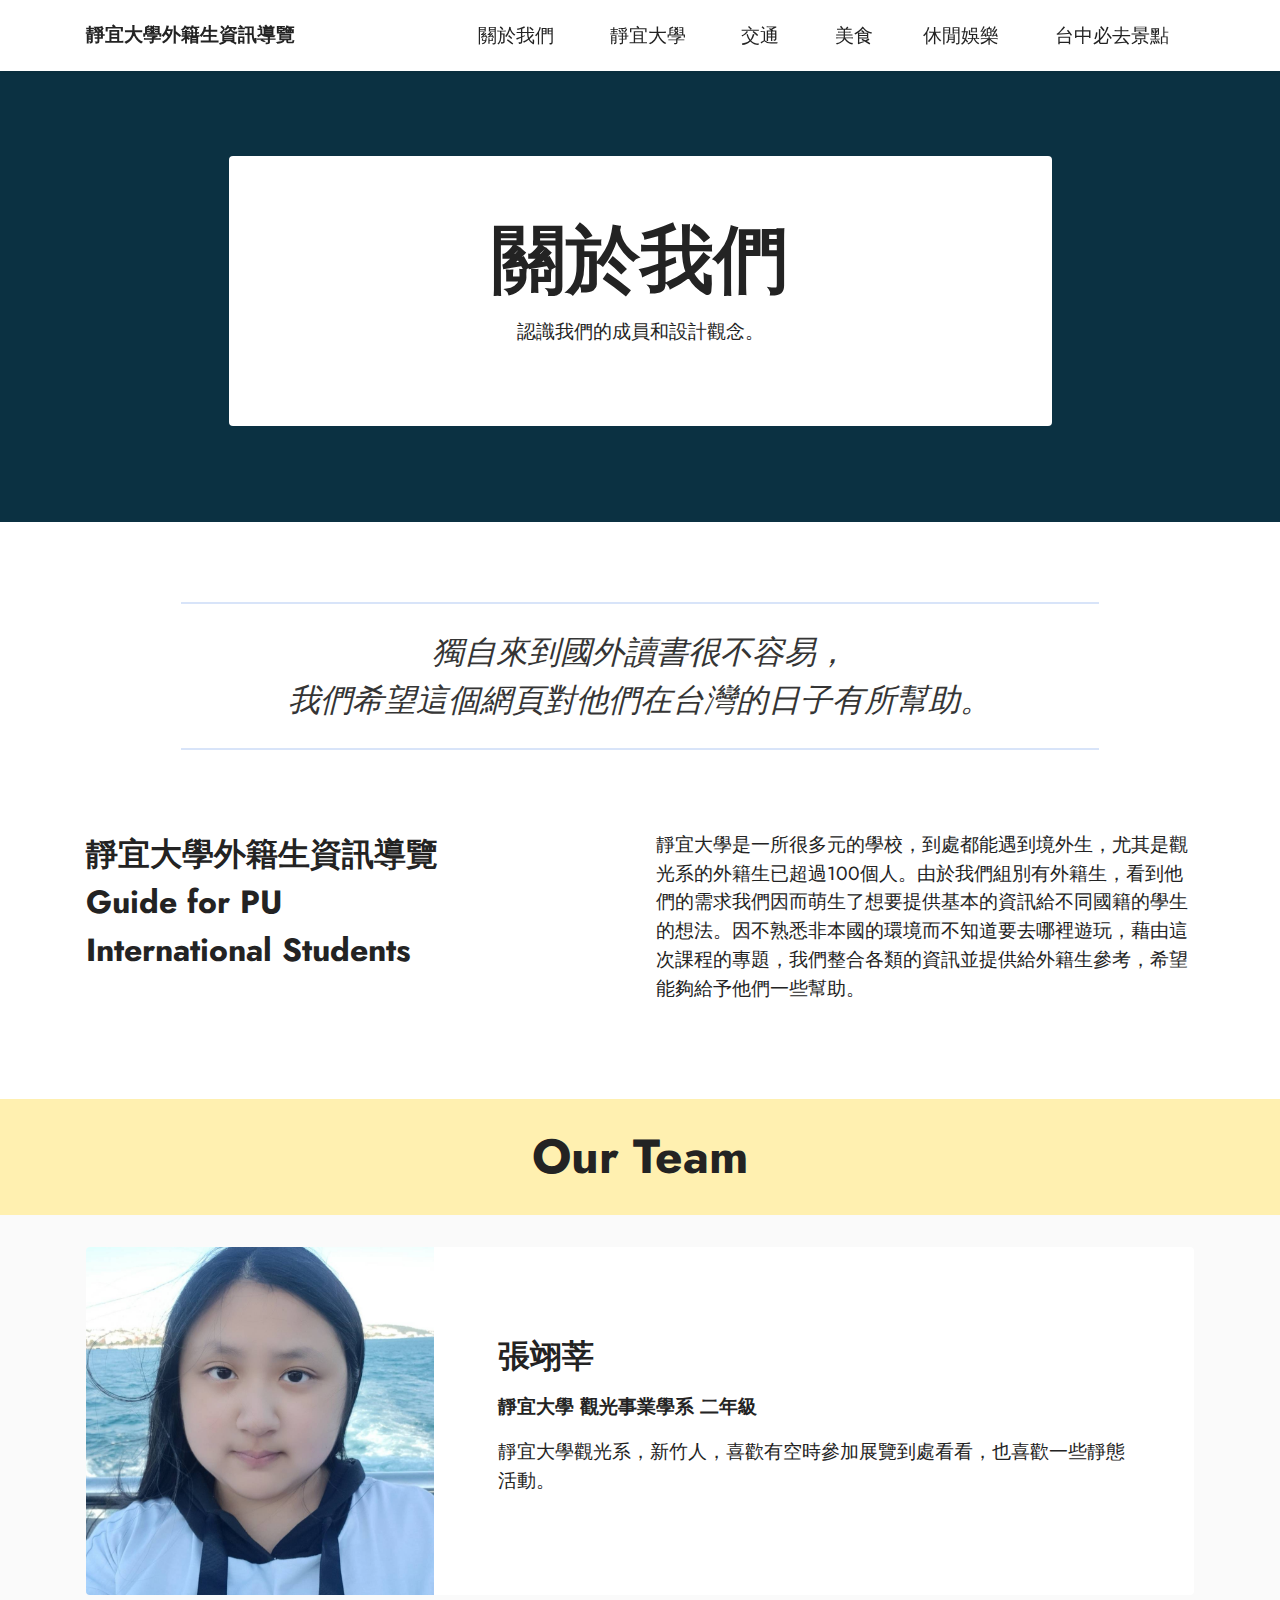
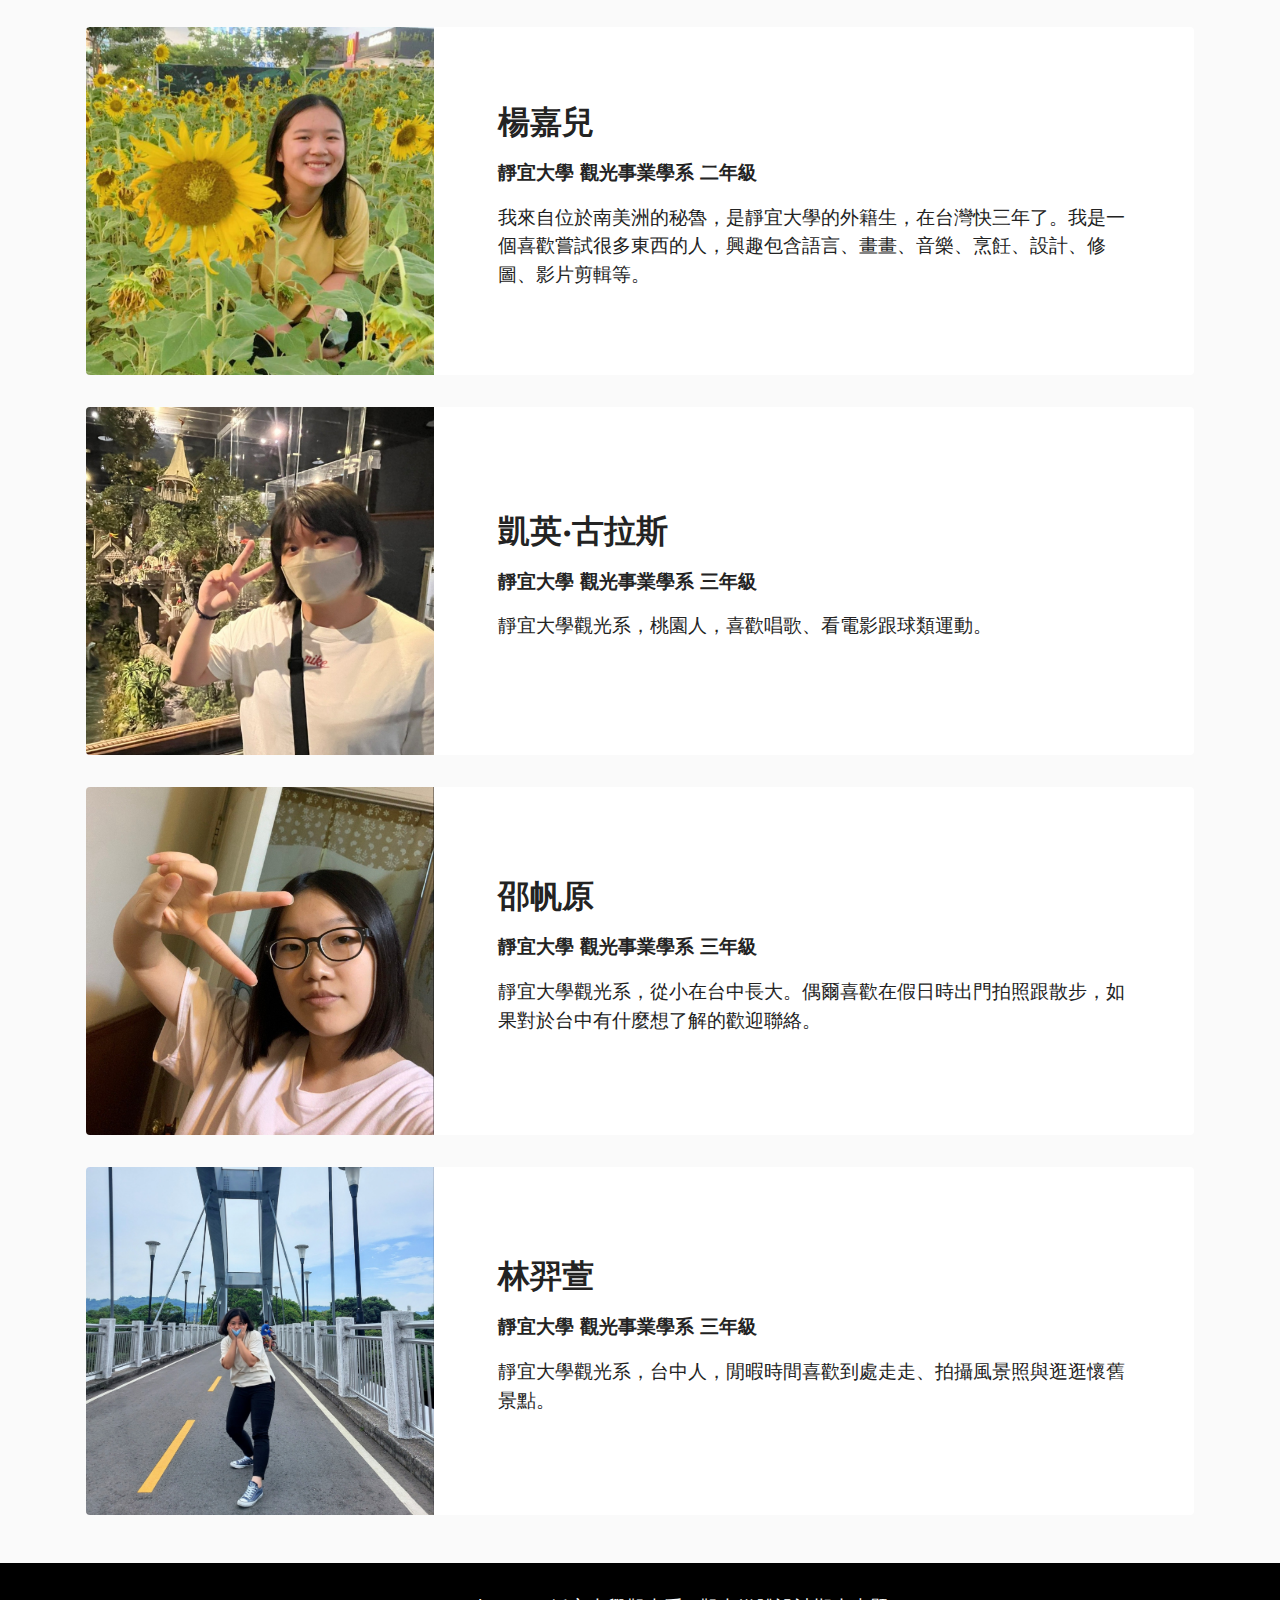
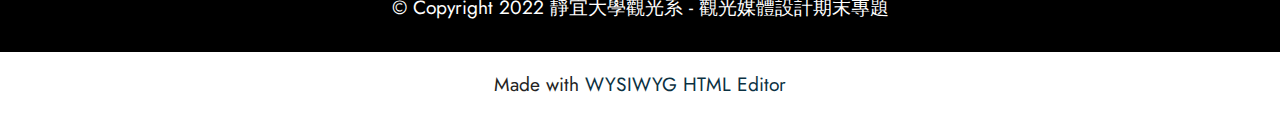
==== page1.html @ b7237766 "Initial commit" ====
<!DOCTYPE html>
<html  >
<head>
  <!-- Site made with Mobirise Website Builder v5.6.13, https://mobirise.com -->
  <meta charset="UTF-8">
  <meta http-equiv="X-UA-Compatible" content="IE=edge">
  <meta name="generator" content="Mobirise v5.6.13, mobirise.com">
  <meta name="twitter:card" content="summary_large_image"/>
  <meta name="twitter:image:src" content="">
  <meta property="og:image" content="">
  <meta name="twitter:title" content="about us">
  <meta name="viewport" content="width=device-width, initial-scale=1, minimum-scale=1">
  <link rel="shortcut icon" href="assets/images/logo.png" type="image/x-icon">
  <meta name="description" content="">
  
  
  <title>about us</title>
  <link rel="stylesheet" href="assets/bootstrap/css/bootstrap.min.css">
  <link rel="stylesheet" href="assets/bootstrap/css/bootstrap-grid.min.css">
  <link rel="stylesheet" href="assets/bootstrap/css/bootstrap-reboot.min.css">
  <link rel="stylesheet" href="assets/dropdown/css/style.css">
  <link rel="stylesheet" href="assets/socicon/css/styles.css">
  <link rel="stylesheet" href="assets/theme/css/style.css">
  <link rel="preload" href="https://fonts.googleapis.com/css?family=Jost:100,200,300,400,500,600,700,800,900,100i,200i,300i,400i,500i,600i,700i,800i,900i&display=swap" as="style" onload="this.onload=null;this.rel='stylesheet'">
  <noscript><link rel="stylesheet" href="https://fonts.googleapis.com/css?family=Jost:100,200,300,400,500,600,700,800,900,100i,200i,300i,400i,500i,600i,700i,800i,900i&display=swap"></noscript>
  <link rel="preload" as="style" href="assets/mobirise/css/mbr-additional.css"><link rel="stylesheet" href="assets/mobirise/css/mbr-additional.css" type="text/css">
  
  
  
  
</head>
<body>
  
  <section data-bs-version="5.1" class="menu menu2 cid-tlzXeqkfRV" once="menu" id="menu2-y">
    
    <nav class="navbar navbar-dropdown navbar-fixed-top navbar-expand-lg">
        <div class="container">
            <div class="navbar-brand">
                
                <span class="navbar-caption-wrap"><a class="navbar-caption text-black text-primary display-7" href="index.html">靜宜大學外籍生資訊導覽&nbsp;<br></a></span>
            </div>
            <button class="navbar-toggler" type="button" data-toggle="collapse" data-bs-toggle="collapse" data-target="#navbarSupportedContent" data-bs-target="#navbarSupportedContent" aria-controls="navbarNavAltMarkup" aria-expanded="false" aria-label="Toggle navigation">
                <div class="hamburger">
                    <span></span>
                    <span></span>
                    <span></span>
                    <span></span>
                </div>
            </button>
            <div class="collapse navbar-collapse" id="navbarSupportedContent">
                <ul class="navbar-nav nav-dropdown nav-right" data-app-modern-menu="true"><li class="nav-item"><a class="nav-link link text-black text-primary display-4" href="page1.html">關於我們&nbsp;<br></a></li>
                    <li class="nav-item"><a class="nav-link link text-black text-primary display-4" href="page3.html">靜宜大學&nbsp;<br></a></li>
                    <li class="nav-item"><a class="nav-link link text-black text-primary display-4" href="page2.html">交通&nbsp;<br></a></li><li class="nav-item"><a class="nav-link link text-black text-primary display-4" href="page4.html">美食</a>
                    </li><li class="nav-item"><a class="nav-link link text-black text-primary display-4" href="page5.html#header12-2c">休閒娛樂&nbsp;<br></a></li><li class="nav-item"><a class="nav-link link text-black text-primary display-4" href="page6.html#header12-2t">台中必去景點<br></a></li></ul>
                
                
            </div>
        </div>
    </nav>
</section>

<section data-bs-version="5.1" class="header12 cid-tpcBs3dOTl" id="header12-16">

    

    
    
    <div class="container">
        <div class="row justify-content-center">
            <div class="card col-12 col-md-12 col-lg-9">
                <div class="card-wrapper">
                    <div class="card-box align-center">
                        <h1 class="card-title mbr-fonts-style mb-3 display-1">
                            <strong>關於我們</strong></h1>
                        <p class="mbr-text mbr-fonts-style display-7">認識我們的成員和設計觀念。</p>
                        
                    </div>
                </div>
            </div>
        </div>
    </div>
</section>

<section data-bs-version="5.1" class="content6 cid-tpcBBbRoXy" id="content6-17">
    
    <div class="container">
        <div class="row justify-content-center">
            <div class="col-md-12 col-lg-10">
                <hr class="line">
                <p class="mbr-text align-center mbr-fonts-style my-4 display-5"><em>獨自來到國外讀書很不容易，<br>我們希望這個網頁對他們在台灣的日子有所幫助。</em></p>
                <hr class="line">
            </div>
        </div>
    </div>
</section>

<section data-bs-version="5.1" class="content10 cid-tpcBOvyaMB" id="content10-18">
    
    <div class="container">
        <div class="row justify-content-center">
            <div class="col-12 col-md">
                
                <h6 class="mbr-section-subtitle mbr-fonts-style mb-4 display-5"><strong>
                    靜宜大學外籍生資訊導覽
                </strong><div><strong>Guide for PU<br></strong><strong>International Students</strong></div></h6>
            </div>
            <div class="col-md-12 col-lg-6">
                <p class="mbr-text mbr-fonts-style display-7">靜宜大學是一所很多元的學校，到處都能遇到境外生，尤其是觀光系的外籍生已超過100個人。由於我們組別有外籍生，看到他們的需求我們因而萌生了想要提供基本的資訊給不同國籍的學生的想法。因不熟悉非本國的環境而不知道要去哪裡遊玩，藉由這次課程的專題，我們整合各類的資訊並提供給外籍生參考，希望能夠給予他們一些幫助。<br></p>
            </div>
        </div>
    </div>
</section>

<section data-bs-version="5.1" class="content4 cid-tpcCrZxWCl" id="content4-1c">
    

    
    
    <div class="container">
        <div class="row justify-content-center">
            <div class="title col-md-12 col-lg-10">
                <h3 class="mbr-section-title mbr-fonts-style align-center mb-4 display-2">
                    <strong>Our Team</strong></h3>
                
                
            </div>
        </div>
    </div>
</section>

<section data-bs-version="5.1" class="team2 cid-tpcBTcA2GU" xmlns="http://www.w3.org/1999/html" id="team2-19">
    

    
    
    <div class="container">
        <div class="card">
            <div class="card-wrapper">
                <div class="row align-items-center">
                    <div class="col-12 col-md-4">
                        <div class="image-wrapper">
                            <img src="assets/images/1-4.jpeg" alt="Mobirise Website Builder">
                        </div>
                    </div>
                    <div class="col-12 col-md">
                        <div class="card-box">
                            <h5 class="card-title mbr-fonts-style m-0 mb-3 display-5">
                                <strong>張翊莘</strong>
                            </h5>
                            <h6 class="card-subtitle mbr-fonts-style mb-3 display-4"><strong>靜宜大學 觀光事業學系 二年級</strong></h6>
                            <p class="mbr-text mbr-fonts-style display-7">
                                靜宜大學觀光系，新竹人，喜歡有空時參加展覽到處看看，也喜歡一些靜態活動。
                            </p>
                            
                        </div>
                    </div>
                </div>
            </div>
        </div>
        <div class="card">
            <div class="card-wrapper">
                <div class="row align-items-center">
                    <div class="col-12 col-md-4">
                        <div class="image-wrapper">
                            <img src="assets/images/225371.jpeg" alt="Mobirise Website Builder">
                        </div>
                    </div>
                    <div class="col-12 col-md">
                        <div class="card-box">
                            <h5 class="card-title mbr-fonts-style m-0 mb-3 display-5">
                                <strong>楊嘉兒</strong>
                            </h5>
                            <h6 class="card-subtitle mbr-fonts-style mb-3 display-4">
                                <strong>靜宜大學 觀光事業學系 二年級</strong>
                            </h6>
                            <p class="mbr-text mbr-fonts-style display-7">
                                我來自位於南美洲的秘魯，是靜宜大學的外籍生，在台灣快三年了。我是一個喜歡嘗試很多東西的人，興趣包含語言、畫畫、音樂、烹飪、設計、修圖、影片剪輯等。</p>
                            
                        </div>
                    </div>
                </div>
            </div>
        </div>
        <div class="card">
            <div class="card-wrapper">
                <div class="row align-items-center">
                    <div class="col-12 col-md-4">
                        <div class="image-wrapper">
                            <img src="assets/images/kain.jpeg" alt="Mobirise Website Builder">
                        </div>
                    </div>
                    <div class="col-12 col-md">
                        <div class="card-box">
                            <h5 class="card-title mbr-fonts-style m-0 mb-3 display-5"><strong>凱英·古拉斯</strong></h5>
                            <h6 class="card-subtitle mbr-fonts-style mb-3 display-4">
                                <strong>靜宜大學 觀光事業學系 三年級</strong>
                            </h6>
                            <p class="mbr-text mbr-fonts-style display-7">
                                靜宜大學觀光系，桃園人，喜歡唱歌、看電影跟球類運動。</p>
                            
                        </div>
                    </div>
                </div>
            </div>
        </div>
    </div>
</section>

<section data-bs-version="5.1" class="team2 cid-tpcCbbwyXg" xmlns="http://www.w3.org/1999/html" id="team2-1a">
    

    
    
    <div class="container">
        <div class="card">
            <div class="card-wrapper">
                <div class="row align-items-center">
                    <div class="col-12 col-md-4">
                        <div class="image-wrapper">
                            <img src="assets/images/4-3.jpeg" alt="Mobirise Website Builder">
                        </div>
                    </div>
                    <div class="col-12 col-md">
                        <div class="card-box">
                            <h5 class="card-title mbr-fonts-style m-0 mb-3 display-5">
                                <strong>邵帆原</strong>
                            </h5>
                            <h6 class="card-subtitle mbr-fonts-style mb-3 display-4">
                                <strong>靜宜大學 觀光事業學系 三年級</strong>
                            </h6>
                            <p class="mbr-text mbr-fonts-style display-7">
                                靜宜大學觀光系，從小在台中長大。偶爾喜歡在假日時出門拍照跟散步，如果對於台中有什麼想了解的歡迎聯絡。
                            </p>
                            
                        </div>
                    </div>
                </div>
            </div>
        </div>
        <div class="card">
            <div class="card-wrapper">
                <div class="row align-items-center">
                    <div class="col-12 col-md-4">
                        <div class="image-wrapper">
                            <img src="assets/images/5-1.jpeg" alt="Mobirise Website Builder">
                        </div>
                    </div>
                    <div class="col-12 col-md">
                        <div class="card-box">
                            <h5 class="card-title mbr-fonts-style m-0 mb-3 display-5">
                                <strong>林羿萱</strong>
                            </h5>
                            <h6 class="card-subtitle mbr-fonts-style mb-3 display-4">
                                <strong>靜宜大學 觀光事業學系 三年級</strong>
                            </h6>
                            <p class="mbr-text mbr-fonts-style display-7">
                                靜宜大學觀光系，台中人，閒暇時間喜歡到處走走、拍攝風景照與逛逛懷舊景點。
                            </p>
                            
                        </div>
                    </div>
                </div>
            </div>
        </div>
        
    </div>
</section>

<section data-bs-version="5.1" class="footer7 cid-tlzXSzBIdj" once="footers" id="footer7-z">

    

    

    <div class="container">
        <div class="media-container-row align-center mbr-white">
            <div class="col-12">
                <p class="mbr-text mb-0 mbr-fonts-style display-7">
                    © Copyright 2022 靜宜大學觀光系 - 觀光媒體設計期末專題</p>
            </div>
        </div>
    </div>
</section><section class="display-7" style="padding: 0;align-items: center;justify-content: center;flex-wrap: wrap;    align-content: center;display: flex;position: relative;height: 4rem;"><a href="https://mobiri.se/2889166" style="flex: 1 1;height: 4rem;position: absolute;width: 100%;z-index: 1;"><img alt="" style="height: 4rem;" src="[data-uri]"></a><p style="margin: 0;text-align: center;" class="display-7">Made with &#8204;</p><a style="z-index:1" href="https://mobirise.com/html-editor.html">WYSIWYG HTML Editor</a></section><script src="assets/bootstrap/js/bootstrap.bundle.min.js"></script>  <script src="assets/smoothscroll/smooth-scroll.js"></script>  <script src="assets/ytplayer/index.js"></script>  <script src="assets/dropdown/js/navbar-dropdown.js"></script>  <script src="assets/theme/js/script.js"></script>  
  
  
</body>
</html>
---- assets/dropdown/css/style.css ----
.navbar-dropdown {
  left: 0;
  padding: 0;
  position: absolute;
  right: 0;
  top: 0;
  transition: all 0.45s ease;
  z-index: 1030;
  background: #282828; }
  .navbar-dropdown .navbar-logo {
    margin-right: 0.8rem;
    transition: margin 0.3s ease-in-out;
    vertical-align: middle; }
    .navbar-dropdown .navbar-logo img {
      height: 3.125rem;
      transition: all 0.3s ease-in-out; }
    .navbar-dropdown .navbar-logo.mbr-iconfont {
      font-size: 3.125rem;
      line-height: 3.125rem; }
  .navbar-dropdown .navbar-caption {
    font-weight: 700;
    white-space: normal;
    vertical-align: -4px;
    line-height: 3.125rem !important; }
    .navbar-dropdown .navbar-caption, .navbar-dropdown .navbar-caption:hover {
      color: inherit;
      text-decoration: none; }
  .navbar-dropdown .mbr-iconfont + .navbar-caption {
    vertical-align: -1px; }
  .navbar-dropdown.navbar-fixed-top {
    position: fixed; }
  .navbar-dropdown .navbar-brand span {
    vertical-align: -4px; }
  .navbar-dropdown.bg-color.transparent {
    background: none; }
  .navbar-dropdown.navbar-short .navbar-brand {
    padding: 0.625rem 0; }
    .navbar-dropdown.navbar-short .navbar-brand span {
      vertical-align: -1px; }
  .navbar-dropdown.navbar-short .navbar-caption {
    line-height: 2.375rem !important;
    vertical-align: -2px; }
  .navbar-dropdown.navbar-short .navbar-logo {
    margin-right: 0.5rem; }
    .navbar-dropdown.navbar-short .navbar-logo img {
      height: 2.375rem; }
    .navbar-dropdown.navbar-short .navbar-logo.mbr-iconfont {
      font-size: 2.375rem;
      line-height: 2.375rem; }
  .navbar-dropdown.navbar-short .mbr-table-cell {
    height: 3.625rem; }
  .navbar-dropdown .navbar-close {
    left: 0.6875rem;
    position: fixed;
    top: 0.75rem;
    z-index: 1000; }
  .navbar-dropdown .hamburger-icon {
    content: "";
    display: inline-block;
    vertical-align: middle;
    width: 16px;
    -webkit-box-shadow: 0 -6px 0 1px #282828,0 0 0 1px #282828,0 6px 0 1px #282828;
    -moz-box-shadow: 0 -6px 0 1px #282828,0 0 0 1px #282828,0 6px 0 1px #282828;
    box-shadow: 0 -6px 0 1px #282828,0 0 0 1px #282828,0 6px 0 1px #282828; }

.dropdown-menu .dropdown-toggle[data-toggle="dropdown-submenu"]::after {
  border-bottom: 0.35em solid transparent;
  border-left: 0.35em solid;
  border-right: 0;
  border-top: 0.35em solid transparent;
  margin-left: 0.3rem; }

.dropdown-menu .dropdown-item:focus {
  outline: 0; }

.nav-dropdown {
  font-size: 0.75rem;
  font-weight: 500;
  height: auto !important; }
  .nav-dropdown .nav-btn {
    padding-left: 1rem; }
  .nav-dropdown .link {
    margin: .667em 1.667em;
    font-weight: 500;
    padding: 0;
    transition: color .2s ease-in-out; }
    .nav-dropdown .link.dropdown-toggle {
      margin-right: 2.583em; }
      .nav-dropdown .link.dropdown-toggle::after {
        margin-left: .25rem;
        border-top: 0.35em solid;
        border-right: 0.35em solid transparent;
        border-left: 0.35em solid transparent;
        border-bottom: 0; }
      .nav-dropdown .link.dropdown-toggle[aria-expanded="true"] {
        margin: 0;
        padding: 0.667em 3.263em  0.667em 1.667em; }
  .nav-dropdown .link::after,
  .nav-dropdown .dropdown-item::after {
    color: inherit; }
  .nav-dropdown .btn {
    font-size: 0.75rem;
    font-weight: 700;
    letter-spacing: 0;
    margin-bottom: 0;
    padding-left: 1.25rem;
    padding-right: 1.25rem; }
  .nav-dropdown .dropdown-menu {
    border-radius: 0;
    border: 0;
    left: 0;
    margin: 0;
    padding-bottom: 1.25rem;
    padding-top: 1.25rem;
    position: relative; }
  .nav-dropdown .dropdown-submenu {
    margin-left: 0.125rem;
    top: 0; }
  .nav-dropdown .dropdown-item {
    font-weight: 500;
    line-height: 2;
    padding: 0.3846em 4.615em 0.3846em 1.5385em;
    position: relative;
    transition: color .2s ease-in-out, background-color .2s ease-in-out; }
    .nav-dropdown .dropdown-item::after {
      margin-top: -0.3077em;
      position: absolute;
      right: 1.1538em;
      top: 50%; }
    .nav-dropdown .dropdown-item:focus, .nav-dropdown .dropdown-item:hover {
      background: none; }

@media (max-width: 767px) {
  .nav-dropdown.navbar-toggleable-sm {
    bottom: 0;
    display: none;
    left: 0;
    overflow-x: hidden;
    position: fixed;
    top: 0;
    transform: translateX(-100%);
    -ms-transform: translateX(-100%);
    -webkit-transform: translateX(-100%);
    width: 18.75rem;
    z-index: 999; } }
.nav-dropdown.navbar-toggleable-xl {
  bottom: 0;
  display: none;
  left: 0;
  overflow-x: hidden;
  position: fixed;
  top: 0;
  transform: translateX(-100%);
  -ms-transform: translateX(-100%);
  -webkit-transform: translateX(-100%);
  width: 18.75rem;
  z-index: 999; }

.nav-dropdown-sm {
  display: block !important;
  overflow-x: hidden;
  overflow: auto;
  padding-top: 3.875rem; }
  .nav-dropdown-sm::after {
    content: "";
    display: block;
    height: 3rem;
    width: 100%; }
  .nav-dropdown-sm.collapse.in ~ .navbar-close {
    display: block !important; }
  .nav-dropdown-sm.collapsing, .nav-dropdown-sm.collapse.in {
    transform: translateX(0);
    -ms-transform: translateX(0);
    -webkit-transform: translateX(0);
    transition: all 0.25s ease-out;
    -webkit-transition: all 0.25s ease-out;
    background: #282828; }
  .nav-dropdown-sm.collapsing[aria-expanded="false"] {
    transform: translateX(-100%);
    -ms-transform: translateX(-100%);
    -webkit-transform: translateX(-100%); }
  .nav-dropdown-sm .nav-item {
    display: block;
    margin-left: 0 !important;
    padding-left: 0; }
  .nav-dropdown-sm .link,
  .nav-dropdown-sm .dropdown-item {
    border-top: 1px dotted rgba(255, 255, 255, 0.1);
    font-size: 0.8125rem;
    line-height: 1.6;
    margin: 0 !important;
    padding: 0.875rem 2.4rem 0.875rem 1.5625rem !important;
    position: relative;
    white-space: normal; }
    .nav-dropdown-sm .link:focus, .nav-dropdown-sm .link:hover,
    .nav-dropdown-sm .dropdown-item:focus,
    .nav-dropdown-sm .dropdown-item:hover {
      background: rgba(0, 0, 0, 0.2) !important;
      color: #c0a375; }
  .nav-dropdown-sm .nav-btn {
    position: relative;
    padding: 1.5625rem 1.5625rem 0 1.5625rem; }
    .nav-dropdown-sm .nav-btn::before {
      border-top: 1px dotted rgba(255, 255, 255, 0.1);
      content: "";
      left: 0;
      position: absolute;
      top: 0;
      width: 100%; }
    .nav-dropdown-sm .nav-btn + .nav-btn {
      padding-top: 0.625rem; }
      .nav-dropdown-sm .nav-btn + .nav-btn::before {
        display: none; }
  .nav-dropdown-sm .btn {
    padding: 0.625rem 0; }
  .nav-dropdown-sm .dropdown-toggle[data-toggle="dropdown-submenu"]::after {
    margin-left: .25rem;
    border-top: 0.35em solid;
    border-right: 0.35em solid transparent;
    border-left: 0.35em solid transparent;
    border-bottom: 0; }
  .nav-dropdown-sm .dropdown-toggle[data-toggle="dropdown-submenu"][aria-expanded="true"]::after {
    border-top: 0;
    border-right: 0.35em solid transparent;
    border-left: 0.35em solid transparent;
    border-bottom: 0.35em solid; }
  .nav-dropdown-sm .dropdown-menu {
    margin: 0;
    padding: 0;
    position: relative;
    top: 0;
    left: 0;
    width: 100%;
    border: 0;
    float: none;
    border-radius: 0;
    background: none; }
  .nav-dropdown-sm .dropdown-submenu {
    left: 100%;
    margin-left: 0.125rem;
    margin-top: -1.25rem;
    top: 0; }

.navbar-toggleable-sm .nav-dropdown .dropdown-menu {
  position: absolute; }

.navbar-toggleable-sm .nav-dropdown .dropdown-submenu {
  left: 100%;
  margin-left: 0.125rem;
  margin-top: -1.25rem;
  top: 0; }

.navbar-toggleable-sm.opened .nav-dropdown .dropdown-menu {
  position: relative; }

.navbar-toggleable-sm.opened .nav-dropdown .dropdown-submenu {
  left: 0;
  margin-left: 00rem;
  margin-top: 0rem;
  top: 0; }

.is-builder .nav-dropdown.collapsing {
  transition: none !important; }
---- assets/socicon/css/styles.css ----
@charset "UTF-8";

@font-face {
  font-family: 'Socicon';
  src:  url('../fonts/socicon.eot');
  src:  url('../fonts/socicon.eot?#iefix') format('embedded-opentype'),
    url('../fonts/socicon.woff2') format('woff2'),
    url('../fonts/socicon.ttf') format('truetype'),
    url('../fonts/socicon.woff') format('woff'),
    url('../fonts/socicon.svg#socicon') format('svg');
  font-weight: normal;
  font-style: normal;
  font-display: swap;
}

[data-icon]:before {
  font-family: "socicon" !important;
  content: attr(data-icon);
  font-style: normal !important;
  font-weight: normal !important;
  font-variant: normal !important;
  text-transform: none !important;
  speak: none;
  line-height: 1;
  -webkit-font-smoothing: antialiased;
  -moz-osx-font-smoothing: grayscale;
}

[class^="socicon-"], [class*=" socicon-"] {
  /* use !important to prevent issues with browser extensions that change fonts */
  font-family: 'Socicon' !important;
  speak: none;
  font-style: normal;
  font-weight: normal;
  font-variant: normal;
  text-transform: none;
  line-height: 1;

  /* Better Font Rendering =========== */
  -webkit-font-smoothing: antialiased;
  -moz-osx-font-smoothing: grayscale;
}

.socicon-eitaa:before {
  content: "\e97c";
}
.socicon-soroush:before {
  content: "\e97d";
}
.socicon-bale:before {
  content: "\e97e";
}
.socicon-zazzle:before {
  content: "\e97b";
}
.socicon-society6:before {
  content: "\e97a";
}
.socicon-redbubble:before {
  content: "\e979";
}
.socicon-avvo:before {
  content: "\e978";
}
.socicon-stitcher:before {
  content: "\e977";
}
.socicon-googlehangouts:before {
  content: "\e974";
}
.socicon-dlive:before {
  content: "\e975";
}
.socicon-vsco:before {
  content: "\e976";
}
.socicon-flipboard:before {
  content: "\e973";
}
.socicon-ubuntu:before {
  content: "\e958";
}
.socicon-artstation:before {
  content: "\e959";
}
.socicon-invision:before {
  content: "\e95a";
}
.socicon-torial:before {
  content: "\e95b";
}
.socicon-collectorz:before {
  content: "\e95c";
}
.socicon-seenthis:before {
  content: "\e95d";
}
.socicon-googleplaymusic:before {
  content: "\e95e";
}
.socicon-debian:before {
  content: "\e95f";
}
.socicon-filmfreeway:before {
  content: "\e960";
}
.socicon-gnome:before {
  content: "\e961";
}
.socicon-itchio:before {
  content: "\e962";
}
.socicon-jamendo:before {
  content: "\e963";
}
.socicon-mix:before {
  content: "\e964";
}
.socicon-sharepoint:before {
  content: "\e965";
}
.socicon-tinder:before {
  content: "\e966";
}
.socicon-windguru:before {
  content: "\e967";
}
.socicon-cdbaby:before {
  content: "\e968";
}
.socicon-elementaryos:before {
  content: "\e969";
}
.socicon-stage32:before {
  content: "\e96a";
}
.socicon-tiktok:before {
  content: "\e96b";
}
.socicon-gitter:before {
  content: "\e96c";
}
.socicon-letterboxd:before {
  content: "\e96d";
}
.socicon-threema:before {
  content: "\e96e";
}
.socicon-splice:before {
  content: "\e96f";
}
.socicon-metapop:before {
  content: "\e970";
}
.socicon-naver:before {
  content: "\e971";
}
.socicon-remote:before {
  content: "\e972";
}
.socicon-internet:before {
  content: "\e957";
}
.socicon-moddb:before {
  content: "\e94b";
}
.socicon-indiedb:before {
  content: "\e94c";
}
.socicon-traxsource:before {
  content: "\e94d";
}
.socicon-gamefor:before {
  content: "\e94e";
}
.socicon-pixiv:before {
  content: "\e94f";
}
.socicon-myanimelist:before {
  content: "\e950";
}
.socicon-blackberry:before {
  content: "\e951";
}
.socicon-wickr:before {
  content: "\e952";
}
.socicon-spip:before {
  content: "\e953";
}
.socicon-napster:before {
  content: "\e954";
}
.socicon-beatport:before {
  content: "\e955";
}
.socicon-hackerone:before {
  content: "\e956";
}
.socicon-hackernews:before {
  content: "\e946";
}
.socicon-smashwords:before {
  content: "\e947";
}
.socicon-kobo:before {
  content: "\e948";
}
.socicon-bookbub:before {
  content: "\e949";
}
.socicon-mailru:before {
  content: "\e94a";
}
.socicon-gitlab:before {
  content: "\e945";
}
.socicon-instructables:before {
  content: "\e944";
}
.socicon-portfolio:before {
  content: "\e943";
}
.socicon-codered:before {
  content: "\e940";
}
.socicon-origin:before {
  content: "\e941";
}
.socicon-nextdoor:before {
  content: "\e942";
}
.socicon-udemy:before {
  content: "\e93f";
}
.socicon-livemaster:before {
  content: "\e93e";
}
.socicon-crunchbase:before {
  content: "\e93b";
}
.socicon-homefy:before {
  content: "\e93c";
}
.socicon-calendly:before {
  content: "\e93d";
}
.socicon-realtor:before {
  content: "\e90f";
}
.socicon-tidal:before {
  content: "\e910";
}
.socicon-qobuz:before {
  content: "\e911";
}
.socicon-natgeo:before {
  content: "\e912";
}
.socicon-mastodon:before {
  content: "\e913";
}
.socicon-unsplash:before {
  content: "\e914";
}
.socicon-homeadvisor:before {
  content: "\e915";
}
.socicon-angieslist:before {
  content: "\e916";
}
.socicon-codepen:before {
  content: "\e917";
}
.socicon-slack:before {
  content: "\e918";
}
.socicon-openaigym:before {
  content: "\e919";
}
.socicon-logmein:before {
  content: "\e91a";
}
.socicon-fiverr:before {
  content: "\e91b";
}
.socicon-gotomeeting:before {
  content: "\e91c";
}
.socicon-aliexpress:before {
  content: "\e91d";
}
.socicon-guru:before {
  content: "\e91e";
}
.socicon-appstore:before {
  content: "\e91f";
}
.socicon-homes:before {
  content: "\e920";
}
.socicon-zoom:before {
  content: "\e921";
}
.socicon-alibaba:before {
  content: "\e922";
}
.socicon-craigslist:before {
  content: "\e923";
}
.socicon-wix:before {
  content: "\e924";
}
.socicon-redfin:before {
  content: "\e925";
}
.socicon-googlecalendar:before {
  content: "\e926";
}
.socicon-shopify:before {
  content: "\e927";
}
.socicon-freelancer:before {
  content: "\e928";
}
.socicon-seedrs:before {
  content: "\e929";
}
.socicon-bing:before {
  content: "\e92a";
}
.socicon-doodle:before {
  content: "\e92b";
}
.socicon-bonanza:before {
  content: "\e92c";
}
.socicon-squarespace:before {
  content: "\e92d";
}
.socicon-toptal:before {
  content: "\e92e";
}
.socicon-gust:before {
  content: "\e92f";
}
.socicon-ask:before {
  content: "\e930";
}
.socicon-trulia:before {
  content: "\e931";
}
.socicon-loomly:before {
  content: "\e932";
}
.socicon-ghost:before {
  content: "\e933";
}
.socicon-upwork:before {
  content: "\e934";
}
.socicon-fundable:before {
  content: "\e935";
}
.socicon-booking:before {
  content: "\e936";
}
.socicon-googlemaps:before {
  content: "\e937";
}
.socicon-zillow:before {
  content: "\e938";
}
.socicon-niconico:before {
  content: "\e939";
}
.socicon-toneden:before {
  content: "\e93a";
}
.socicon-augment:before {
  content: "\e908";
}
.socicon-bitbucket:before {
  content: "\e909";
}
.socicon-fyuse:before {
  content: "\e90a";
}
.socicon-yt-gaming:before {
  content: "\e90b";
}
.socicon-sketchfab:before {
  content: "\e90c";
}
.socicon-mobcrush:before {
  content: "\e90d";
}
.socicon-microsoft:before {
  content: "\e90e";
}
.socicon-pandora:before {
  content: "\e907";
}
.socicon-messenger:before {
  content: "\e906";
}
.socicon-gamewisp:before {
  content: "\e905";
}
.socicon-bloglovin:before {
  content: "\e904";
}
.socicon-tunein:before {
  content: "\e903";
}
.socicon-gamejolt:before {
  content: "\e901";
}
.socicon-trello:before {
  content: "\e902";
}
.socicon-spreadshirt:before {
  content: "\e900";
}
.socicon-500px:before {
  content: "\e000";
}
.socicon-8tracks:before {
  content: "\e001";
}
.socicon-airbnb:before {
  content: "\e002";
}
.socicon-alliance:before {
  content: "\e003";
}
.socicon-amazon:before {
  content: "\e004";
}
.socicon-amplement:before {
  content: "\e005";
}
.socicon-android:before {
  content: "\e006";
}
.socicon-angellist:before {
  content: "\e007";
}
.socicon-apple:before {
  content: "\e008";
}
.socicon-appnet:before {
  content: "\e009";
}
.socicon-baidu:before {
  content: "\e00a";
}
.socicon-bandcamp:before {
  content: "\e00b";
}
.socicon-battlenet:before {
  content: "\e00c";
}
.socicon-mixer:before {
  content: "\e00d";
}
.socicon-bebee:before {
  content: "\e00e";
}
.socicon-bebo:before {
  content: "\e00f";
}
.socicon-behance:before {
  content: "\e010";
}
.socicon-blizzard:before {
  content: "\e011";
}
.socicon-blogger:before {
  content: "\e012";
}
.socicon-buffer:before {
  content: "\e013";
}
.socicon-chrome:before {
  content: "\e014";
}
.socicon-coderwall:before {
  content: "\e015";
}
.socicon-curse:before {
  content: "\e016";
}
.socicon-dailymotion:before {
  content: "\e017";
}
.socicon-deezer:before {
  content: "\e018";
}
.socicon-delicious:before {
  content: "\e019";
}
.socicon-deviantart:before {
  content: "\e01a";
}
.socicon-diablo:before {
  content: "\e01b";
}
.socicon-digg:before {
  content: "\e01c";
}
.socicon-discord:before {
  content: "\e01d";
}
.socicon-disqus:before {
  content: "\e01e";
}
.socicon-douban:before {
  content: "\e01f";
}
.socicon-draugiem:before {
  content: "\e020";
}
.socicon-dribbble:before {
  content: "\e021";
}
.socicon-drupal:before {
  content: "\e022";
}
.socicon-ebay:before {
  content: "\e023";
}
.socicon-ello:before {
  content: "\e024";
}
.socicon-endomodo:before {
  content: "\e025";
}
.socicon-envato:before {
  content: "\e026";
}
.socicon-etsy:before {
  content: "\e027";
}
.socicon-facebook:before {
  content: "\e028";
}
.socicon-feedburner:before {
  content: "\e029";
}
.socicon-filmweb:before {
  content: "\e02a";
}
.socicon-firefox:before {
  content: "\e02b";
}
.socicon-flattr:before {
  content: "\e02c";
}
.socicon-flickr:before {
  content: "\e02d";
}
.socicon-formulr:before {
  content: "\e02e";
}
.socicon-forrst:before {
  content: "\e02f";
}
.socicon-foursquare:before {
  content: "\e030";
}
.socicon-friendfeed:before {
  content: "\e031";
}
.socicon-github:before {
  content: "\e032";
}
.socicon-goodreads:before {
  content: "\e033";
}
.socicon-google:before {
  content: "\e034";
}
.socicon-googlescholar:before {
  content: "\e035";
}
.socicon-googlegroups:before {
  content: "\e036";
}
.socicon-googlephotos:before {
  content: "\e037";
}
.socicon-googleplus:before {
  content: "\e038";
}
.socicon-grooveshark:before {
  content: "\e039";
}
.socicon-hackerrank:before {
  content: "\e03a";
}
.socicon-hearthstone:before {
  content: "\e03b";
}
.socicon-hellocoton:before {
  content: "\e03c";
}
.socicon-heroes:before {
  content: "\e03d";
}
.socicon-smashcast:before {
  content: "\e03e";
}
.socicon-horde:before {
  content: "\e03f";
}
.socicon-houzz:before {
  content: "\e040";
}
.socicon-icq:before {
  content: "\e041";
}
.socicon-identica:before {
  content: "\e042";
}
.socicon-imdb:before {
  content: "\e043";
}
.socicon-instagram:before {
  content: "\e044";
}
.socicon-issuu:before {
  content: "\e045";
}
.socicon-istock:before {
  content: "\e046";
}
.socicon-itunes:before {
  content: "\e047";
}
.socicon-keybase:before {
  content: "\e048";
}
.socicon-lanyrd:before {
  content: "\e049";
}
.socicon-lastfm:before {
  content: "\e04a";
}
.socicon-line:before {
  content: "\e04b";
}
.socicon-linkedin:before {
  content: "\e04c";
}
.socicon-livejournal:before {
  content: "\e04d";
}
.socicon-lyft:before {
  content: "\e04e";
}
.socicon-macos:before {
  content: "\e04f";
}
.socicon-mail:before {
  content: "\e050";
}
.socicon-medium:before {
  content: "\e051";
}
.socicon-meetup:before {
  content: "\e052";
}
.socicon-mixcloud:before {
  content: "\e053";
}
.socicon-modelmayhem:before {
  content: "\e054";
}
.socicon-mumble:before {
  content: "\e055";
}
.socicon-myspace:before {
  content: "\e056";
}
.socicon-newsvine:before {
  content: "\e057";
}
.socicon-nintendo:before {
  content: "\e058";
}
.socicon-npm:before {
  content: "\e059";
}
.socicon-odnoklassniki:before {
  content: "\e05a";
}
.socicon-openid:before {
  content: "\e05b";
}
.socicon-opera:before {
  content: "\e05c";
}
.socicon-outlook:before {
  content: "\e05d";
}
.socicon-overwatch:before {
  content: "\e05e";
}
.socicon-patreon:before {
  content: "\e05f";
}
.socicon-paypal:before {
  content: "\e060";
}
.socicon-periscope:before {
  content: "\e061";
}
.socicon-persona:before {
  content: "\e062";
}
.socicon-pinterest:before {
  content: "\e063";
}
.socicon-play:before {
  content: "\e064";
}
.socicon-player:before {
  content: "\e065";
}
.socicon-playstation:before {
  content: "\e066";
}
.socicon-pocket:before {
  content: "\e067";
}
.socicon-qq:before {
  content: "\e068";
}
.socicon-quora:before {
  content: "\e069";
}
.socicon-raidcall:before {
  content: "\e06a";
}
.socicon-ravelry:before {
  content: "\e06b";
}
.socicon-reddit:before {
  content: "\e06c";
}
.socicon-renren:before {
  content: "\e06d";
}
.socicon-researchgate:before {
  content: "\e06e";
}
.socicon-residentadvisor:before {
  content: "\e06f";
}
.socicon-reverbnation:before {
  content: "\e070";
}
.socicon-rss:before {
  content: "\e071";
}
.socicon-sharethis:before {
  content: "\e072";
}
.socicon-skype:before {
  content: "\e073";
}
.socicon-slideshare:before {
  content: "\e074";
}
.socicon-smugmug:before {
  content: "\e075";
}
.socicon-snapchat:before {
  content: "\e076";
}
.socicon-songkick:before {
  content: "\e077";
}
.socicon-soundcloud:before {
  content: "\e078";
}
.socicon-spotify:before {
  content: "\e079";
}
.socicon-stackexchange:before {
  content: "\e07a";
}
.socicon-stackoverflow:before {
  content: "\e07b";
}
.socicon-starcraft:before {
  content: "\e07c";
}
.socicon-stayfriends:before {
  content: "\e07d";
}
.socicon-steam:before {
  content: "\e07e";
}
.socicon-storehouse:before {
  content: "\e07f";
}
.socicon-strava:before {
  content: "\e080";
}
.socicon-streamjar:before {
  content: "\e081";
}
.socicon-stumbleupon:before {
  content: "\e082";
}
.socicon-swarm:before {
  content: "\e083";
}
.socicon-teamspeak:before {
  content: "\e084";
}
.socicon-teamviewer:before {
  content: "\e085";
}
.socicon-technorati:before {
  content: "\e086";
}
.socicon-telegram:before {
  content: "\e087";
}
.socicon-tripadvisor:before {
  content: "\e088";
}
.socicon-tripit:before {
  content: "\e089";
}
.socicon-triplej:before {
  content: "\e08a";
}
.socicon-tumblr:before {
  content: "\e08b";
}
.socicon-twitch:before {
  content: "\e08c";
}
.socicon-twitter:before {
  content: "\e08d";
}
.socicon-uber:before {
  content: "\e08e";
}
.socicon-ventrilo:before {
  content: "\e08f";
}
.socicon-viadeo:before {
  content: "\e090";
}
.socicon-viber:before {
  content: "\e091";
}
.socicon-viewbug:before {
  content: "\e092";
}
.socicon-vimeo:before {
  content: "\e093";
}
.socicon-vine:before {
  content: "\e094";
}
.socicon-vkontakte:before {
  content: "\e095";
}
.socicon-warcraft:before {
  content: "\e096";
}
.socicon-wechat:before {
  content: "\e097";
}
.socicon-weibo:before {
  content: "\e098";
}
.socicon-whatsapp:before {
  content: "\e099";
}
.socicon-wikipedia:before {
  content: "\e09a";
}
.socicon-windows:before {
  content: "\e09b";
}
.socicon-wordpress:before {
  content: "\e09c";
}
.socicon-wykop:before {
  content: "\e09d";
}
.socicon-xbox:before {
  content: "\e09e";
}
.socicon-xing:before {
  content: "\e09f";
}
.socicon-yahoo:before {
  content: "\e0a0";
}
.socicon-yammer:before {
  content: "\e0a1";
}
.socicon-yandex:before {
  content: "\e0a2";
}
.socicon-yelp:before {
  content: "\e0a3";
}
.socicon-younow:before {
  content: "\e0a4";
}
.socicon-youtube:before {
  content: "\e0a5";
}
.socicon-zapier:before {
  content: "\e0a6";
}
.socicon-zerply:before {
  content: "\e0a7";
}
.socicon-zomato:before {
  content: "\e0a8";
}
.socicon-zynga:before {
  content: "\e0a9";
}
---- assets/theme/css/style.css ----
@charset "UTF-8";
section {
  background-color: #ffffff;
}

body {
  font-style: normal;
  line-height: 1.5;
  font-weight: 400;
  color: #232323;
  position: relative;
}

button {
  background-color: transparent;
  border-color: transparent;
}

section,
.container,
.container-fluid {
  position: relative;
  word-wrap: break-word;
}

a.mbr-iconfont:hover {
  text-decoration: none;
}

.article .lead p,
.article .lead ul,
.article .lead ol,
.article .lead pre,
.article .lead blockquote {
  margin-bottom: 0;
}

a {
  font-style: normal;
  font-weight: 400;
  cursor: pointer;
}
a, a:hover {
  text-decoration: none;
}

.mbr-section-title {
  font-style: normal;
  line-height: 1.3;
}

.mbr-section-subtitle {
  line-height: 1.3;
}

.mbr-text {
  font-style: normal;
  line-height: 1.7;
}

h1,
h2,
h3,
h4,
h5,
h6,
.display-1,
.display-2,
.display-4,
.display-5,
.display-7,
span,
p,
a {
  line-height: 1;
  word-break: break-word;
  word-wrap: break-word;
  font-weight: 400;
}

b,
strong {
  font-weight: bold;
}

input:-webkit-autofill, input:-webkit-autofill:hover, input:-webkit-autofill:focus, input:-webkit-autofill:active {
  transition-delay: 9999s;
  -webkit-transition-property: background-color, color;
  transition-property: background-color, color;
}

textarea[type=hidden] {
  display: none;
}

section {
  background-position: 50% 50%;
  background-repeat: no-repeat;
  background-size: cover;
}
section .mbr-background-video,
section .mbr-background-video-preview {
  position: absolute;
  bottom: 0;
  left: 0;
  right: 0;
  top: 0;
}

.hidden {
  visibility: hidden;
}

.mbr-z-index20 {
  z-index: 20;
}

/*! Base colors */
.mbr-white {
  color: #ffffff;
}

.mbr-black {
  color: #111111;
}

.mbr-bg-white {
  background-color: #ffffff;
}

.mbr-bg-black {
  background-color: #000000;
}

/*! Text-aligns */
.align-left {
  text-align: left;
}

.align-center {
  text-align: center;
}

.align-right {
  text-align: right;
}

/*! Font-weight  */
.mbr-light {
  font-weight: 300;
}

.mbr-regular {
  font-weight: 400;
}

.mbr-semibold {
  font-weight: 500;
}

.mbr-bold {
  font-weight: 700;
}

/*! Media  */
.media-content {
  flex-basis: 100%;
}

.media-container-row {
  display: flex;
  flex-direction: row;
  flex-wrap: wrap;
  justify-content: center;
  align-content: center;
  align-items: start;
}
.media-container-row .media-size-item {
  width: 400px;
}

.media-container-column {
  display: flex;
  flex-direction: column;
  flex-wrap: wrap;
  justify-content: center;
  align-content: center;
  align-items: stretch;
}
.media-container-column > * {
  width: 100%;
}

@media (min-width: 992px) {
  .media-container-row {
    flex-wrap: nowrap;
  }
}
figure {
  margin-bottom: 0;
  overflow: hidden;
}

figure[mbr-media-size] {
  transition: width 0.1s;
}

img,
iframe {
  display: block;
  width: 100%;
}

.card {
  background-color: transparent;
  border: none;
}

.card-box {
  width: 100%;
}

.card-img {
  text-align: center;
  flex-shrink: 0;
  -webkit-flex-shrink: 0;
}

.media {
  max-width: 100%;
  margin: 0 auto;
}

.mbr-figure {
  align-self: center;
}

.media-container > div {
  max-width: 100%;
}

.mbr-figure img,
.card-img img {
  width: 100%;
}

@media (max-width: 991px) {
  .media-size-item {
    width: auto !important;
  }

  .media {
    width: auto;
  }

  .mbr-figure {
    width: 100% !important;
  }
}
/*! Buttons */
.mbr-section-btn {
  margin-left: -0.6rem;
  margin-right: -0.6rem;
  font-size: 0;
}

.btn {
  font-weight: 600;
  border-width: 1px;
  font-style: normal;
  margin: 0.6rem 0.6rem;
  white-space: normal;
  transition: all 0.2s ease-in-out;
  display: inline-flex;
  align-items: center;
  justify-content: center;
  word-break: break-word;
}

.btn-sm {
  font-weight: 600;
  letter-spacing: 0px;
  transition: all 0.3s ease-in-out;
}

.btn-md {
  font-weight: 600;
  letter-spacing: 0px;
  transition: all 0.3s ease-in-out;
}

.btn-lg {
  font-weight: 600;
  letter-spacing: 0px;
  transition: all 0.3s ease-in-out;
}

.btn-form {
  margin: 0;
}
.btn-form:hover {
  cursor: pointer;
}

nav .mbr-section-btn {
  margin-left: 0rem;
  margin-right: 0rem;
}

/*! Btn icon margin */
.btn .mbr-iconfont,
.btn.btn-sm .mbr-iconfont {
  order: 1;
  cursor: pointer;
  margin-left: 0.5rem;
  vertical-align: sub;
}

.btn.btn-md .mbr-iconfont,
.btn.btn-md .mbr-iconfont {
  margin-left: 0.8rem;
}

.mbr-regular {
  font-weight: 400;
}

.mbr-semibold {
  font-weight: 500;
}

.mbr-bold {
  font-weight: 700;
}

[type=submit] {
  -webkit-appearance: none;
}

/*! Full-screen */
.mbr-fullscreen .mbr-overlay {
  min-height: 100vh;
}

.mbr-fullscreen {
  display: flex;
  display: -moz-flex;
  display: -ms-flex;
  display: -o-flex;
  align-items: center;
  min-height: 100vh;
  padding-top: 3rem;
  padding-bottom: 3rem;
}

/*! Map */
.map {
  height: 25rem;
  position: relative;
}
.map iframe {
  width: 100%;
  height: 100%;
}

/*! Scroll to top arrow */
.mbr-arrow-up {
  bottom: 25px;
  right: 90px;
  position: fixed;
  text-align: right;
  z-index: 5000;
  color: #ffffff;
  font-size: 22px;
}

.mbr-arrow-up a {
  background: rgba(0, 0, 0, 0.2);
  border-radius: 50%;
  color: #fff;
  display: inline-block;
  height: 60px;
  width: 60px;
  border: 2px solid #fff;
  outline-style: none !important;
  position: relative;
  text-decoration: none;
  transition: all 0.3s ease-in-out;
  cursor: pointer;
  text-align: center;
}
.mbr-arrow-up a:hover {
  background-color: rgba(0, 0, 0, 0.4);
}
.mbr-arrow-up a i {
  line-height: 60px;
}

.mbr-arrow-up-icon {
  display: block;
  color: #fff;
}

.mbr-arrow-up-icon::before {
  content: "›";
  display: inline-block;
  font-family: serif;
  font-size: 22px;
  line-height: 1;
  font-style: normal;
  position: relative;
  top: 6px;
  left: -4px;
  transform: rotate(-90deg);
}

/*! Arrow Down */
.mbr-arrow {
  position: absolute;
  bottom: 45px;
  left: 50%;
  width: 60px;
  height: 60px;
  cursor: pointer;
  background-color: rgba(80, 80, 80, 0.5);
  border-radius: 50%;
  transform: translateX(-50%);
}
@media (max-width: 767px) {
  .mbr-arrow {
    display: none;
  }
}
.mbr-arrow > a {
  display: inline-block;
  text-decoration: none;
  outline-style: none;
  -webkit-animation: arrowdown 1.7s ease-in-out infinite;
          animation: arrowdown 1.7s ease-in-out infinite;
  color: #ffffff;
}
.mbr-arrow > a > i {
  position: absolute;
  top: -2px;
  left: 15px;
  font-size: 2rem;
}

#scrollToTop a i::before {
  content: "";
  position: absolute;
  display: block;
  border-bottom: 2.5px solid #fff;
  border-left: 2.5px solid #fff;
  width: 27.8%;
  height: 27.8%;
  left: 50%;
  top: 51%;
  transform: translateY(-30%) translateX(-50%) rotate(135deg);
}

@keyframes arrowdown {
  0% {
    transform: translateY(0px);
  }
  50% {
    transform: translateY(-5px);
  }
  100% {
    transform: translateY(0px);
  }
}
@-webkit-keyframes arrowdown {
  0% {
    transform: translateY(0px);
  }
  50% {
    transform: translateY(-5px);
  }
  100% {
    transform: translateY(0px);
  }
}
@media (max-width: 500px) {
  .mbr-arrow-up {
    left: 0;
    right: 0;
    text-align: center;
  }
}
/*Gradients animation*/
@keyframes gradient-animation {
  from {
    background-position: 0% 100%;
    -webkit-animation-timing-function: ease-in-out;
            animation-timing-function: ease-in-out;
  }
  to {
    background-position: 100% 0%;
    -webkit-animation-timing-function: ease-in-out;
            animation-timing-function: ease-in-out;
  }
}
@-webkit-keyframes gradient-animation {
  from {
    background-position: 0% 100%;
    -webkit-animation-timing-function: ease-in-out;
            animation-timing-function: ease-in-out;
  }
  to {
    background-position: 100% 0%;
    -webkit-animation-timing-function: ease-in-out;
            animation-timing-function: ease-in-out;
  }
}
.bg-gradient {
  background-size: 200% 200%;
  animation: gradient-animation 5s infinite alternate;
  -webkit-animation: gradient-animation 5s infinite alternate;
}

.menu .navbar-brand {
  display: -webkit-flex;
}
.menu .navbar-brand span {
  display: flex;
  display: -webkit-flex;
}
.menu .navbar-brand .navbar-caption-wrap {
  display: -webkit-flex;
}
.menu .navbar-brand .navbar-logo img {
  display: -webkit-flex;
  width: auto;
}
@media (min-width: 768px) and (max-width: 991px) {
  .menu .navbar-toggleable-sm .navbar-nav {
    display: -ms-flexbox;
  }
}
@media (max-width: 991px) {
  .menu .navbar-collapse {
    max-height: 93.5vh;
  }
  .menu .navbar-collapse.show {
    overflow: auto;
  }
}
@media (min-width: 992px) {
  .menu .navbar-nav.nav-dropdown {
    display: -webkit-flex;
  }
  .menu .navbar-toggleable-sm .navbar-collapse {
    display: -webkit-flex !important;
  }
  .menu .collapsed .navbar-collapse {
    max-height: 93.5vh;
  }
  .menu .collapsed .navbar-collapse.show {
    overflow: auto;
  }
}
@media (max-width: 767px) {
  .menu .navbar-collapse {
    max-height: 80vh;
  }
}

.nav-link .mbr-iconfont {
  margin-right: 0.5rem;
}

.navbar {
  display: -webkit-flex;
  -webkit-flex-wrap: wrap;
  -webkit-align-items: center;
  -webkit-justify-content: space-between;
}

.navbar-collapse {
  -webkit-flex-basis: 100%;
  -webkit-flex-grow: 1;
  -webkit-align-items: center;
}

.nav-dropdown .link {
  padding: 0.667em 1.667em !important;
  margin: 0 !important;
}

.nav {
  display: -webkit-flex;
  -webkit-flex-wrap: wrap;
}

.row {
  display: -webkit-flex;
  -webkit-flex-wrap: wrap;
}

.justify-content-center {
  -webkit-justify-content: center;
}

.form-inline {
  display: -webkit-flex;
}

.card-wrapper {
  -webkit-flex: 1;
}

.carousel-control {
  z-index: 10;
  display: -webkit-flex;
}

.carousel-controls {
  display: -webkit-flex;
}

.media {
  display: -webkit-flex;
}

.form-group:focus {
  outline: none;
}

.jq-selectbox__select {
  padding: 7px 0;
  position: relative;
}

.jq-selectbox__dropdown {
  overflow: hidden;
  border-radius: 10px;
  position: absolute;
  top: 100%;
  left: 0 !important;
  width: 100% !important;
}

.jq-selectbox__trigger-arrow {
  right: 0;
  transform: translateY(-50%);
}

.jq-selectbox li {
  padding: 1.07em 0.5em;
}

input[type=range] {
  padding-left: 0 !important;
  padding-right: 0 !important;
}

.modal-dialog,
.modal-content {
  height: 100%;
}

.modal-dialog .carousel-inner {
  height: calc(100vh - 1.75rem);
}
@media (max-width: 575px) {
  .modal-dialog .carousel-inner {
    height: calc(100vh - 1rem);
  }
}

.carousel-item {
  text-align: center;
}

.carousel-item img {
  margin: auto;
}

.navbar-toggler {
  align-self: flex-start;
  padding: 0.25rem 0.75rem;
  font-size: 1.25rem;
  line-height: 1;
  background: transparent;
  border: 1px solid transparent;
  border-radius: 0.25rem;
}

.navbar-toggler:focus,
.navbar-toggler:hover {
  text-decoration: none;
  box-shadow: none;
}

.navbar-toggler-icon {
  display: inline-block;
  width: 1.5em;
  height: 1.5em;
  vertical-align: middle;
  content: "";
  background: no-repeat center center;
  background-size: 100% 100%;
}

.navbar-toggler-left {
  position: absolute;
  left: 1rem;
}

.navbar-toggler-right {
  position: absolute;
  right: 1rem;
}

.card-img {
  width: auto;
}

.menu .navbar.collapsed:not(.beta-menu) {
  flex-direction: column;
}

.carousel-item.active,
.carousel-item-next,
.carousel-item-prev {
  display: flex;
}

.note-air-layout .dropup .dropdown-menu,
.note-air-layout .navbar-fixed-bottom .dropdown .dropdown-menu {
  bottom: initial !important;
}

html,
body {
  height: auto;
  min-height: 100vh;
}

.dropup .dropdown-toggle::after {
  display: none;
}

.form-asterisk {
  font-family: initial;
  position: absolute;
  top: -2px;
  font-weight: normal;
}

.form-control-label {
  position: relative;
  cursor: pointer;
  margin-bottom: 0.357em;
  padding: 0;
}

.alert {
  color: #ffffff;
  border-radius: 0;
  border: 0;
  font-size: 1.1rem;
  line-height: 1.5;
  margin-bottom: 1.875rem;
  padding: 1.25rem;
  position: relative;
  text-align: center;
}
.alert.alert-form::after {
  background-color: inherit;
  bottom: -7px;
  content: "";
  display: block;
  height: 14px;
  left: 50%;
  margin-left: -7px;
  position: absolute;
  transform: rotate(45deg);
  width: 14px;
}

.form-control {
  background-color: #ffffff;
  background-clip: border-box;
  color: #232323;
  line-height: 1rem !important;
  height: auto;
  padding: 0.6rem 1.2rem;
  transition: border-color 0.25s ease 0s;
  border: 1px solid transparent !important;
  border-radius: 4px;
  box-shadow: rgba(0, 0, 0, 0.07) 0px 1px 1px 0px, rgba(0, 0, 0, 0.07) 0px 1px 3px 0px, rgba(0, 0, 0, 0.03) 0px 0px 0px 1px;
}
.form-active .form-control:invalid {
  border-color: red;
}

form .row {
  margin-left: -0.6rem;
  margin-right: -0.6rem;
}
form .row [class*=col] {
  padding-left: 0.6rem;
  padding-right: 0.6rem;
}

form .mbr-section-btn {
  margin: 0;
  padding-left: 0.6rem;
  padding-right: 0.6rem;
}

form .btn {
  display: flex;
  padding: 0.6rem 1.2rem;
  margin: 0;
}

form .form-check-input {
  margin-top: 0.5;
}

textarea.form-control {
  line-height: 1.5rem !important;
}

.form-group {
  margin-bottom: 1.2rem;
}

.form-control,
form .btn {
  min-height: 48px;
}

.gdpr-block label span.textGDPR input[name=gdpr] {
  top: 7px;
}

.form-control:focus {
  box-shadow: none;
}

:focus {
  outline: none;
}

.mbr-overlay {
  background-color: #000;
  bottom: 0;
  left: 0;
  opacity: 0.5;
  position: absolute;
  right: 0;
  top: 0;
  z-index: 0;
  pointer-events: none;
}

blockquote {
  font-style: italic;
  padding: 3rem;
  font-size: 1.09rem;
  position: relative;
  border-left: 3px solid;
}

ul,
ol,
pre,
blockquote {
  margin-bottom: 2.3125rem;
}

.mt-4 {
  margin-top: 2rem !important;
}

.mb-4 {
  margin-bottom: 2rem !important;
}

@media (min-width: 992px) {
  .container {
    padding-left: 16px;
    padding-right: 16px;
  }

  .row {
    margin-left: -16px;
    margin-right: -16px;
  }
  .row > [class*=col] {
    padding-left: 16px;
    padding-right: 16px;
  }
}
@media (min-width: 768px) {
  .container-fluid {
    padding-left: 32px;
    padding-right: 32px;
  }
}
@media (min-width: 768px) and (max-width: 991px) {
  .mbr-container {
    padding-left: 32px;
    padding-right: 32px;
  }
}
@media (max-width: 767px) {
  .mbr-container {
    padding-left: 16px;
    padding-right: 16px;
  }
}
.card-wrapper,
.item-wrapper {
  overflow: hidden;
}

.app-video-wrapper > img {
  opacity: 1;
}

.item {
  position: relative;
}

.dropdown-menu .dropdown-menu {
  left: 100%;
}

.dropdown-item + .dropdown-menu {
  display: none;
}

.dropdown-item:hover + .dropdown-menu,
.dropdown-menu:hover {
  display: block;
}

@media (min-aspect-ratio: 16/9) {
  .mbr-video-foreground {
    height: 300% !important;
    top: -100% !important;
  }
}
@media (max-aspect-ratio: 16/9) {
  .mbr-video-foreground {
    width: 300% !important;
    left: -100% !important;
  }
}.engine {
	position: absolute;
	text-indent: -2400px;
	text-align: center;
	padding: 0;
	top: 0;
	left: -2400px;
}
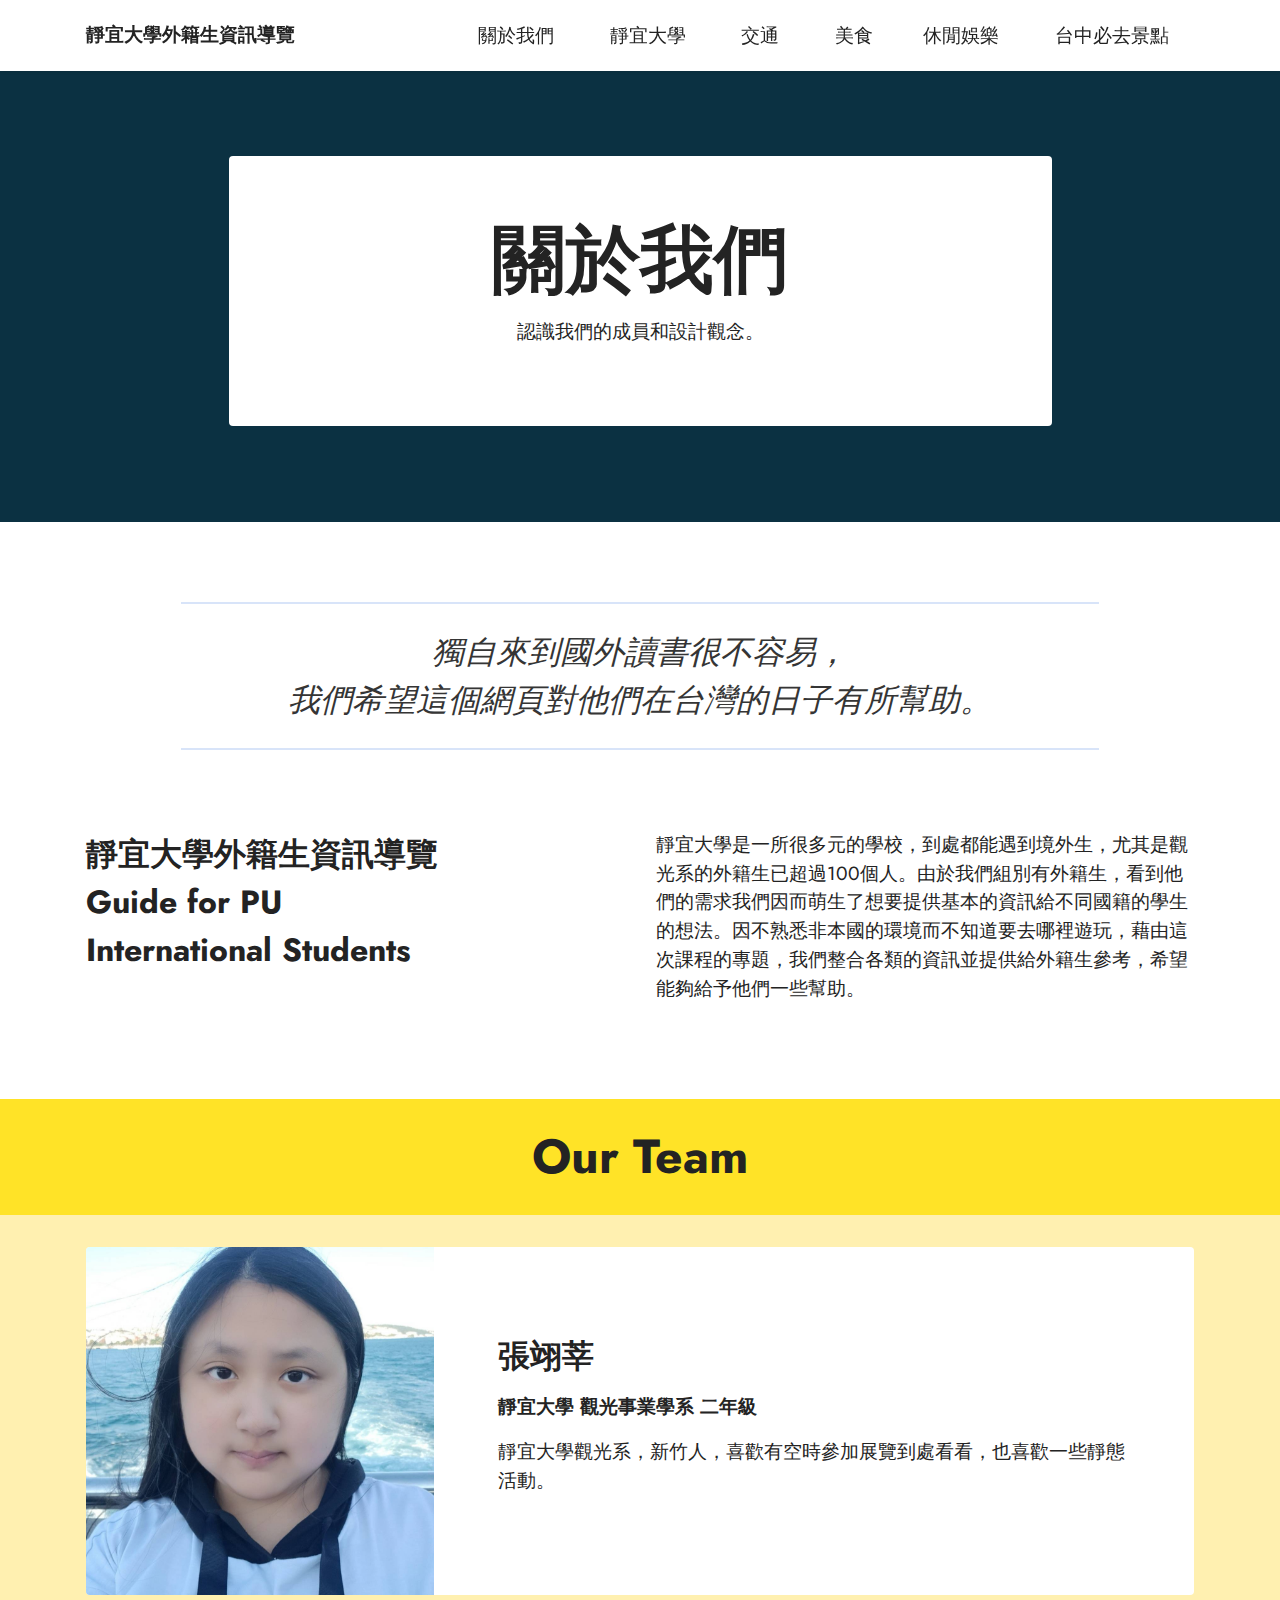
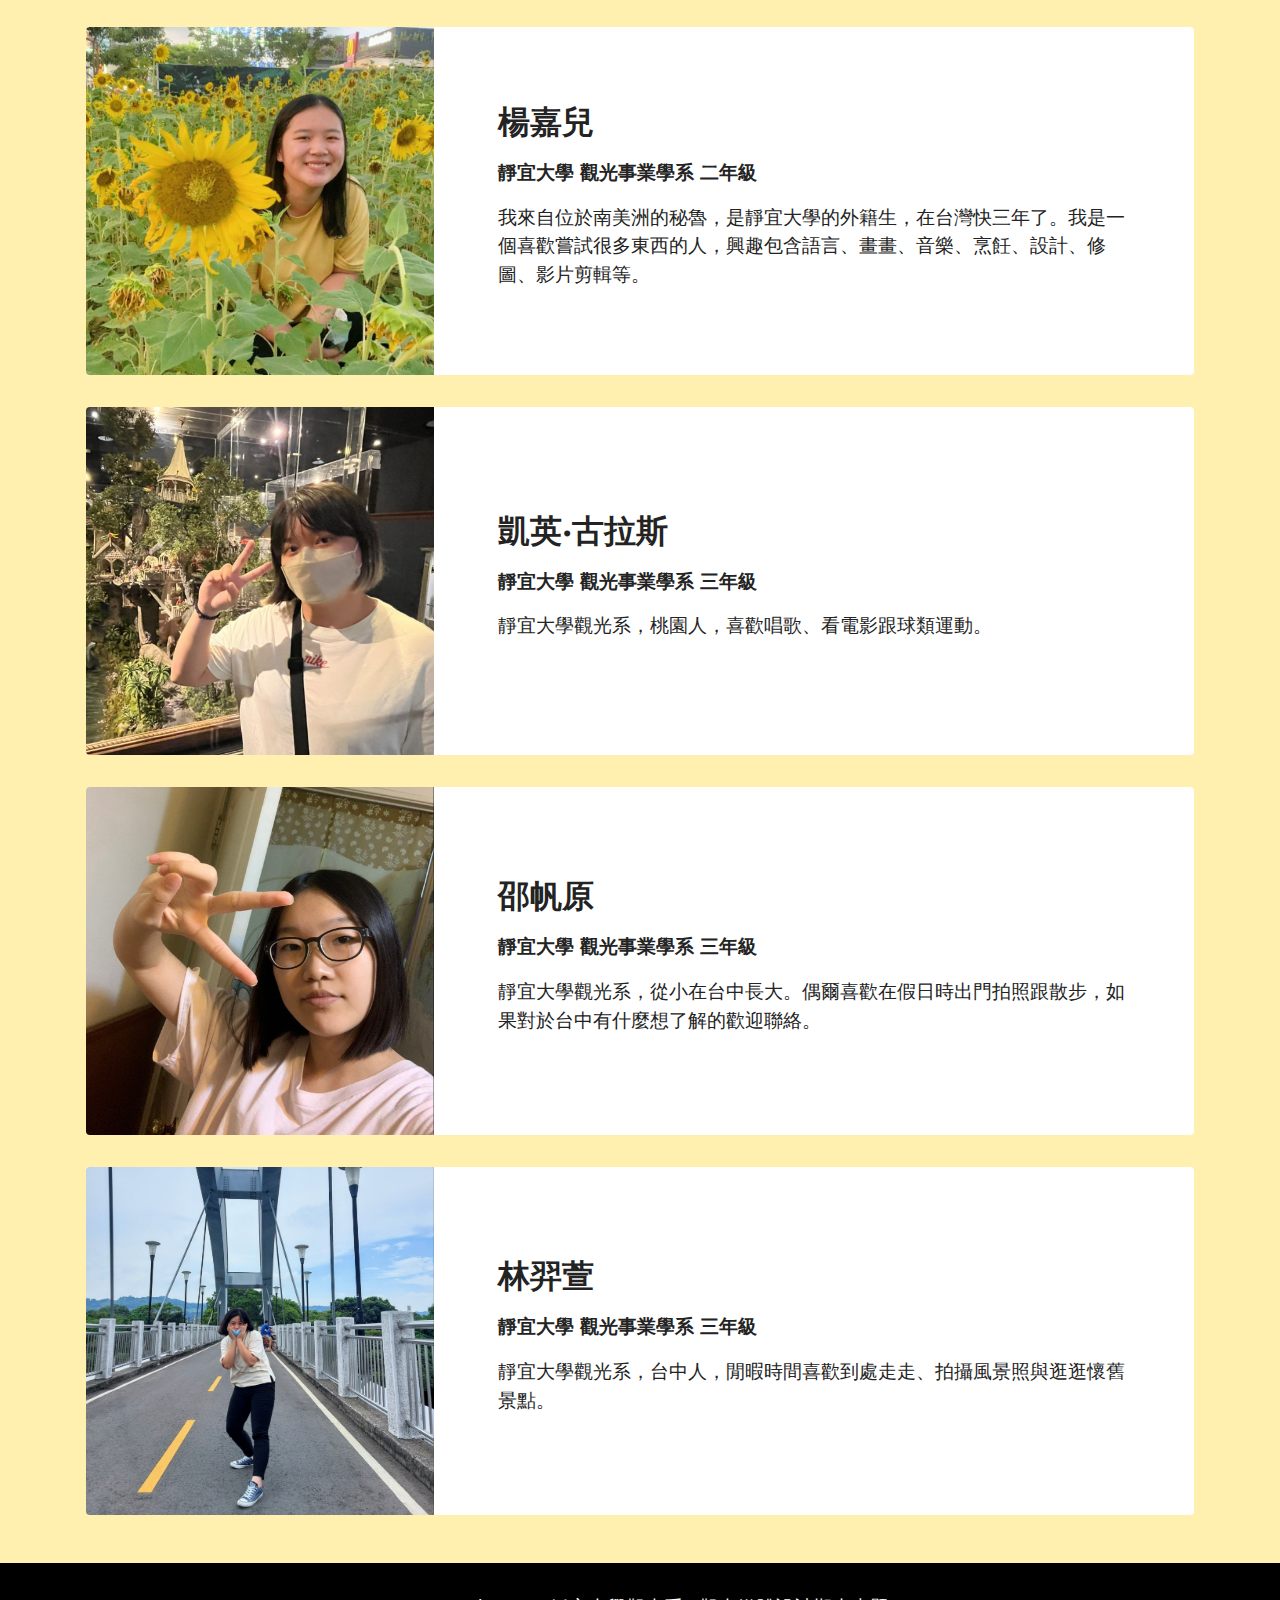
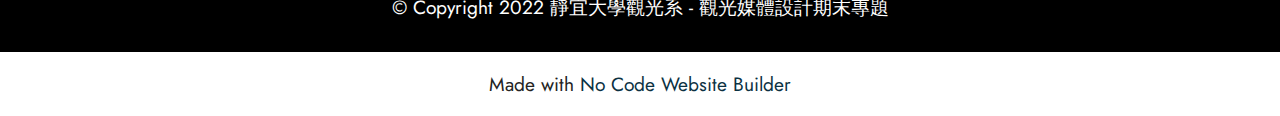
==== commit 69f0e903: "change" ====
--- a/page1.html
+++ b/page1.html
@@ -281,7 +281,7 @@
             </div>
         </div>
     </div>
-</section><section class="display-7" style="padding: 0;align-items: center;justify-content: center;flex-wrap: wrap;    align-content: center;display: flex;position: relative;height: 4rem;"><a href="https://mobiri.se/2889166" style="flex: 1 1;height: 4rem;position: absolute;width: 100%;z-index: 1;"><img alt="" style="height: 4rem;" src="[data-uri]"></a><p style="margin: 0;text-align: center;" class="display-7">Made with &#8204;</p><a style="z-index:1" href="https://mobirise.com/html-editor.html">WYSIWYG HTML Editor</a></section><script src="assets/bootstrap/js/bootstrap.bundle.min.js"></script>  <script src="assets/smoothscroll/smooth-scroll.js"></script>  <script src="assets/ytplayer/index.js"></script>  <script src="assets/dropdown/js/navbar-dropdown.js"></script>  <script src="assets/theme/js/script.js"></script>  
+</section><section class="display-7" style="padding: 0;align-items: center;justify-content: center;flex-wrap: wrap;    align-content: center;display: flex;position: relative;height: 4rem;"><a href="https://mobiri.se/2889166" style="flex: 1 1;height: 4rem;position: absolute;width: 100%;z-index: 1;"><img alt="" style="height: 4rem;" src="[data-uri]"></a><p style="margin: 0;text-align: center;" class="display-7">Made with &#8204;</p><a style="z-index:1" href="https://mobirise.com/builder/no-code-website-builder.html">No Code Website Builder</a></section><script src="assets/bootstrap/js/bootstrap.bundle.min.js"></script>  <script src="assets/smoothscroll/smooth-scroll.js"></script>  <script src="assets/ytplayer/index.js"></script>  <script src="assets/dropdown/js/navbar-dropdown.js"></script>  <script src="assets/theme/js/script.js"></script>  
   
   
 </body>
--- a/assets/mobirise/css/mbr-additional.css
+++ b/assets/mobirise/css/mbr-additional.css
@@ -1043,7 +1043,7 @@
   }
 }
 .cid-tlzXlqgyMk {
-  background-image: url("../../../assets/images/main1-2.png");
+  background-image: url("../../../assets/images/main1-4.png");
 }
 .cid-tlzXlqgyMk .mbr-fallback-image.disabled {
   display: none;
@@ -1056,6 +1056,13 @@
   height: 100%;
   position: absolute;
   top: 0;
+}
+.cid-tlzXlqgyMk .mbr-section-title {
+  text-align: left;
+}
+.cid-tlzXlqgyMk .mbr-text,
+.cid-tlzXlqgyMk .mbr-section-btn {
+  text-align: left;
 }
 .cid-tlCRdaqkgC {
   padding-top: 4rem;
@@ -1697,7 +1704,7 @@
 .cid-tpcCrZxWCl {
   padding-top: 2rem;
   padding-bottom: 0rem;
-  background-color: #fff0b0;
+  background-color: #ffe327;
 }
 .cid-tpcCrZxWCl .mbr-fallback-image.disabled {
   display: none;
@@ -1714,7 +1721,7 @@
 .cid-tpcBTcA2GU {
   padding-top: 2rem;
   padding-bottom: 2rem;
-  background-color: #fafafa;
+  background-color: #fff0b0;
 }
 .cid-tpcBTcA2GU .mbr-fallback-image.disabled {
   display: none;
@@ -1782,7 +1789,7 @@
 .cid-tpcCbbwyXg {
   padding-top: 0rem;
   padding-bottom: 3rem;
-  background-color: #fafafa;
+  background-color: #fff0b0;
 }
 .cid-tpcCbbwyXg .mbr-fallback-image.disabled {
   display: none;
@@ -2368,7 +2375,7 @@
 }
 .cid-tpcHuqs7Um .card-title,
 .cid-tpcHuqs7Um .card-box {
-  text-align: left;
+  text-align: center;
 }
 .cid-tpcDoi3Yg3 {
   padding-top: 2rem;
--- a/assets/mobirise/css/mbr-additional.css
+++ b/assets/mobirise/css/mbr-additional.css
@@ -1043,7 +1043,7 @@
   }
 }
 .cid-tlzXlqgyMk {
-  background-image: url("../../../assets/images/main1-2.png");
+  background-image: url("../../../assets/images/main1-4.png");
 }
 .cid-tlzXlqgyMk .mbr-fallback-image.disabled {
   display: none;
@@ -1056,6 +1056,13 @@
   height: 100%;
   position: absolute;
   top: 0;
+}
+.cid-tlzXlqgyMk .mbr-section-title {
+  text-align: left;
+}
+.cid-tlzXlqgyMk .mbr-text,
+.cid-tlzXlqgyMk .mbr-section-btn {
+  text-align: left;
 }
 .cid-tlCRdaqkgC {
   padding-top: 4rem;
@@ -1697,7 +1704,7 @@
 .cid-tpcCrZxWCl {
   padding-top: 2rem;
   padding-bottom: 0rem;
-  background-color: #fff0b0;
+  background-color: #ffe327;
 }
 .cid-tpcCrZxWCl .mbr-fallback-image.disabled {
   display: none;
@@ -1714,7 +1721,7 @@
 .cid-tpcBTcA2GU {
   padding-top: 2rem;
   padding-bottom: 2rem;
-  background-color: #fafafa;
+  background-color: #fff0b0;
 }
 .cid-tpcBTcA2GU .mbr-fallback-image.disabled {
   display: none;
@@ -1782,7 +1789,7 @@
 .cid-tpcCbbwyXg {
   padding-top: 0rem;
   padding-bottom: 3rem;
-  background-color: #fafafa;
+  background-color: #fff0b0;
 }
 .cid-tpcCbbwyXg .mbr-fallback-image.disabled {
   display: none;
@@ -2368,7 +2375,7 @@
 }
 .cid-tpcHuqs7Um .card-title,
 .cid-tpcHuqs7Um .card-box {
-  text-align: left;
+  text-align: center;
 }
 .cid-tpcDoi3Yg3 {
   padding-top: 2rem;
